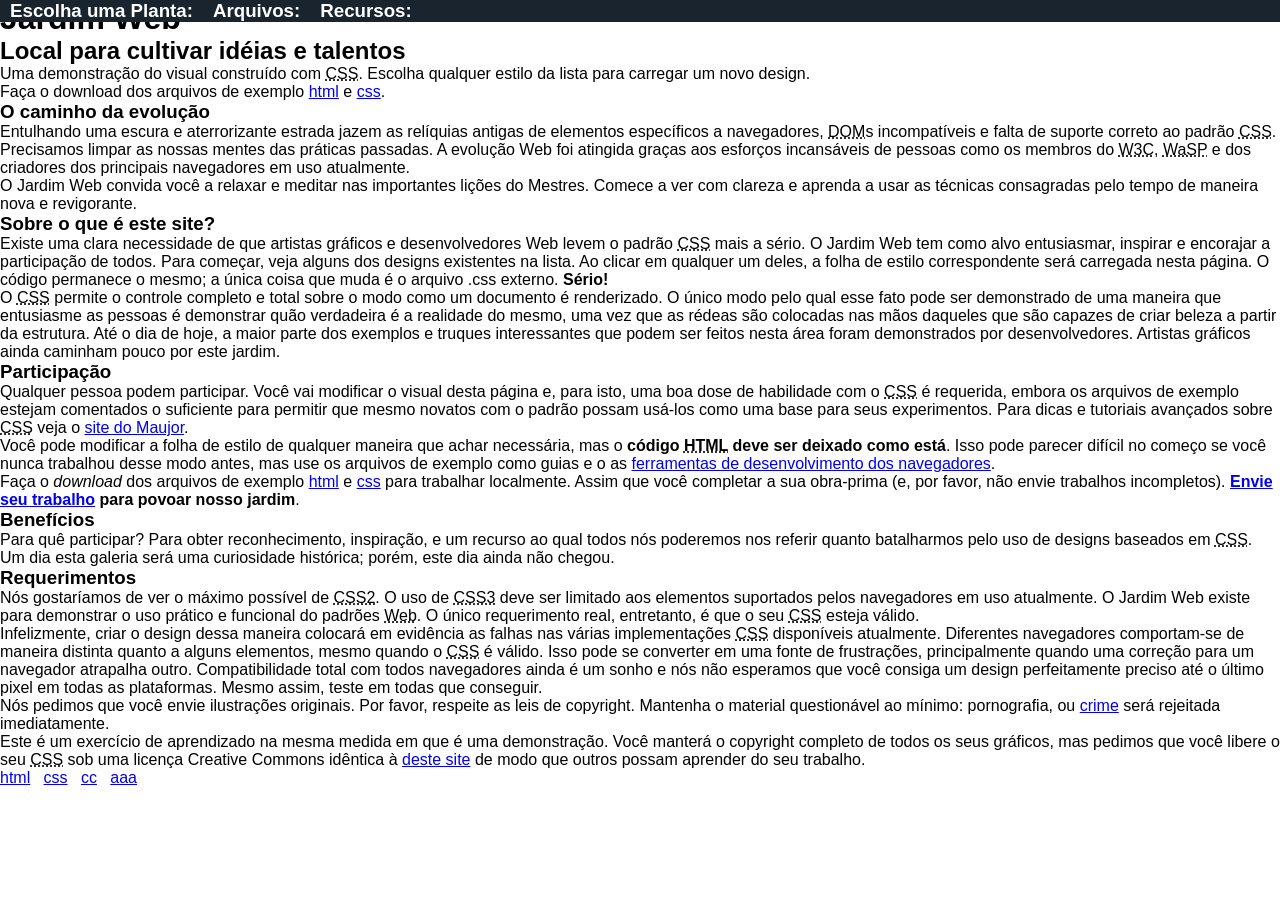
==== Jardim-Web.html @ c0ecdd57 "Adicao inicial de arquivos" ====
<!DOCTYPE html PUBLIC "-//W3C//DTD HTML 4.01//EN" "http://www.w3.org/TR/html4/strict.dtd">
<!-- saved from url=(0067)http://maverick.td.utfpr.edu.br/jardimweb/exemplo/jardim-index.html -->
<html><head><meta http-equiv="Content-Type" content="text/html; charset=UTF-8">
    
    <meta name="author" content="Eduardo Pezutti">
    <meta name="keywords" content="design, css, cascading, stylesheets, html, js, javascript, design gráfico, w3c, padrões web, visual">
    <meta name="description" content="Uma demonstração do que pode ser conseguido visualmente por meio de um design baseado em CSS e Javascript">
    <meta name="robots" content="all">
    <title>Jardim Web: Local para cultivar idéias e talentos</title>

    <style type="text/css">
        @import "estilos-css.css";
    </style>

    <link rel="Shortcut Icon" type="image/x-icon" href="http://maverick.td.utfpr.edu.br/jardimweb/exemplo/jardim-index.html#">
  </head>

  <!--

    Este documento html foi criado de modo a permitir a maior flexibilidade possível na adaptação
    do design. Assim, há algumas classes e tags extras que não são realmente necessários. 
    Em uma situação real, o documento provavelmente seria muito mais limpo.

    Ainda assim, eu acredito que todos nós podemos concordar que, mesmo com esses tags extras, o documento
    ainda fica muito melhor do que ficaria se tivesse sido construído com tabelas.

  -->

  <body id="css-web-garden">
    <div id="container" class="page-wrapper">
      <div class="intro" id="jar-intro">
        <div id="jar-header" class="header">
          <h1><span>Jardim Web</span></h1>
          <h2><span>Local para cultivar idéias e talentos</span></h2>
        </div>

        <div class="summary" id="jar-summary"> 
          <p class="p1"><span>Uma demonstração do visual construído com <acronym title="Cascading Style Sheets">CSS</acronym>. Escolha qualquer estilo da lista para carregar um novo design.</span></p>
          <p class="p2"><span>Faça o download dos arquivos de exemplo <a href="http://maverick.td.utfpr.edu.br/jardimweb/exemplo/jardim-index.html" title="O código HTML desta página que não deve ser modificado">html</a> e <a href="http://maverick.td.utfpr.edu.br/jardimweb/exemplo/jardim-estilo.css" title="Este é o arquivo CSS desta página; é o código que você deve modificar">css</a>.</span></p>
        </div>

        <div class="preamble" id="jar-preamble">
          <h3><span>O caminho da evolução</span></h3>
          <p class="p1"><span>Entulhando uma escura e aterrorizante estrada jazem as relíquias antigas de elementos específicos a navegadores, <acronym title="Document Object Model">DOM</acronym>s incompatíveis e falta de suporte correto ao padrão <acronym title="Cascading Style Sheets">CSS</acronym>.</span></p>
          <p class="p2"><span>Precisamos limpar as nossas mentes das práticas passadas. A evolução Web foi atingida graças aos esforços incansáveis de pessoas como os membros do <acronym title="World Wide Web Consortium">W3C</acronym>, <acronym title="Web Standards Project">WaSP</acronym> e dos criadores dos principais navegadores em uso atualmente.</span></p>
          <p class="p3"><span>O Jardim Web convida você a relaxar e meditar nas importantes lições do Mestres. Comece a ver com clareza e aprenda a usar as técnicas consagradas pelo tempo de maneira nova e revigorante.</span></p>
        </div>
      </div>

      <div class="main supporting" id="jar-supporting">
        <div class="explanation" id="jar-explanation">
          <h3><span>Sobre o que é este site?</span></h3>
          <p class="p1"><span>Existe uma clara necessidade de que artistas gráficos e desenvolvedores Web levem o padrão <acronym title="Cascading Style Sheets">CSS</acronym> mais a sério. O Jardim Web tem como alvo entusiasmar, inspirar e encorajar a participação de todos. Para começar, veja alguns dos designs existentes na lista. Ao clicar em qualquer um deles, a folha de estilo correspondente será carregada nesta página. O código permanece o mesmo; a única coisa que muda é o arquivo .css externo. <b>Sério!</b></span></p>
          <p class="p2"><span>O <acronym title="Cascading Style Sheets">CSS</acronym> permite o controle completo e total sobre o modo como um documento é renderizado. O único modo pelo qual esse fato pode ser demonstrado de uma maneira que entusiasme as pessoas é demonstrar quão verdadeira é a realidade do mesmo, uma vez que as rédeas são colocadas nas mãos daqueles que são capazes de criar beleza a partir da estrutura. Até o dia de hoje, a maior parte dos exemplos e truques interessantes que podem ser feitos nesta área foram demonstrados por desenvolvedores. Artistas gráficos ainda caminham pouco por este jardim.</span></p>
        </div>

        <div class="participation" id="jar-participation">
          <h3><span>Participação</span></h3>
          <p class="p1"><span>Qualquer pessoa podem participar. Você vai modificar o visual desta página e, para isto, uma boa dose de habilidade com o <acronym title="Cascading Style Sheets">CSS</acronym> é requerida, embora os arquivos de exemplo estejam comentados o suficiente para permitir que mesmo novatos com o padrão possam usá-los como uma base para seus experimentos. Para dicas e tutoriais avançados sobre <acronym title="Cascading Style Sheets">CSS</acronym> veja o <a href="http://www.maujor.com/" title="ótimo site para aprender CSS">site do Maujor</a>.</span></p>
          <p class="p2"><span>Você pode modificar a folha de estilo de qualquer maneira que achar necessária, mas o <strong>código <acronym title="HyperText Markup Language">HTML</acronym> deve ser deixado como está</strong>. Isso pode parecer difícil no começo se você nunca trabalhou desse modo antes, mas use os arquivos de exemplo como guias e o as <a href="http://en.wikipedia.org/wiki/Web_development_tools">ferramentas de desenvolvimento dos navegadores</a>.</span></p>
          <p class="p3"><span>Faça o <i>download</i> dos arquivos de exemplo <a href="http://maverick.td.utfpr.edu.br/jardimweb/exemplo/examplo/jardim-index.html" title="O código HTML destá página que não deve ser modificado">html</a> e <a href="http://maverick.td.utfpr.edu.br/jardimweb/exemplo/examplo/jardim-estilo.css" title="Este é o arquivo CSS desta página; é o código que você deve modificar">css</a> para trabalhar localmente. Assim que você completar a sua obra-prima (e, por favor, não envie trabalhos incompletos). <strong><a href="http://maverick.td.utfpr.edu.br/jardimweb/exemplo/plantar/" title="Use o formulário de contato para nos mandar o seu arquivo CSS">Envie seu trabalho</a> para povoar nosso jardim</strong>.</span></p>
        </div>

        <div class="benefits" id="jar-benefits">
          <h3><span>Benefícios</span></h3>
          <p class="p1"><span>Para quê participar? Para obter reconhecimento, inspiração, e um recurso ao qual todos nós poderemos nos referir quanto batalharmos pelo uso de designs baseados em <acronym title="Cascading Style Sheets">CSS</acronym>. Um dia esta galeria será uma curiosidade histórica; porém, este dia ainda não chegou.</span></p>
        </div>

        <div class="requirements" id="jar-requirements">
          <h3><span>Requerimentos</span></h3>
          <p class="p1"><span>Nós gostaríamos de ver o máximo possível de <acronym title="Cascading Style Sheets, versão 2">CSS2</acronym>. O uso de <acronym title="Cascading Style Sheets, versão 3">CSS3</acronym> deve ser limitado aos elementos suportados pelos navegadores em uso atualmente. O Jardim Web existe para demonstrar o uso prático e funcional do padrões <acronym title="World Wide Web">Web</acronym>. O único requerimento real, entretanto, é que o seu <acronym title="Cascading Style Sheets">CSS</acronym> esteja válido.</span></p>
          <p class="p2"><span>Infelizmente, criar o design dessa maneira colocará em evidência as falhas nas várias implementações <acronym title="Cascading Style Sheets">CSS</acronym> disponíveis atualmente. Diferentes navegadores comportam-se de maneira distinta quanto a alguns elementos, mesmo quando o <acronym title="Cascading Style Sheets">CSS</acronym> é válido. Isso pode se converter em uma fonte de frustrações, principalmente quando uma correção para um navegador atrapalha outro. Compatibilidade total com todos navegadores ainda é um sonho e nós não esperamos que você consiga um design perfeitamente preciso até o último pixel em todas as plataformas. Mesmo assim, teste em todas que conseguir.</span></p>
          <p class="p3"><span>Nós pedimos que você envie ilustrações originais. Por favor, respeite as leis de copyright. Mantenha o material questionável ao mínimo: pornografia, ou <a href="http://www.dpf.gov.br/institucional/campanhas/crimes-contra-os-direitos-humanos-na-internet">crime</a> será rejeitada imediatamente.</span></p>
          <p class="p4"><span>Este é um exercício de aprendizado na mesma medida em que é uma demonstração. Você manterá o copyright completo de todos os seus gráficos, mas pedimos que você libere o seu <acronym title="Cascading Style Sheets">CSS</acronym> sob uma licença Creative Commons idêntica à <a href="http://creativecommons.org/licenses/by-nc/4.0/" title="Veja a informação da licença do Jardim Web">deste site</a> de modo que outros possam aprender do seu trabalho.</span></p>
        </div>

        <div class="footer" id="jar-footer">
          <a class="jar-validate-html" href="http://validator.w3.org/" title="Verifique a validade do XHTML deste site">html</a> &nbsp; 
          <a class="jar-validate-css" href="http://jigsaw.w3.org/css-validator/check/referer" title="Verifique a validade do CSS deste site">css</a> &nbsp; 
          <a class="jar-license" href="http://creativecommons.org/licenses/by-nc/4.0/" title="Veja os detalhes da licença deste site, cortesia de Creative Commons">cc</a> &nbsp;
          <a class="jar-accessibility" href="http://www.ilearn.com.br/TR/WCAG20/" title="Verifique a acessibilidade deste site de acordo com as WAI Content Accessibility Guidelines 2">aaa</a>
        </div>
      </div>


      <div class="sidebar" id="jar-link-list">
        <div class="wrapper">
          <div class="design-selection" id="jar-selection">
            <h3 class="select"><span>Escolha uma Planta:</span></h3>
            <ul>
              <li><a href="http://maverick.td.utfpr.edu.br/jardimweb/exemplo/jardim-index.html#" class="design-name">Planta 1</a> por <a href="http://maverick.td.utfpr.edu.br/jardimweb/exemplo/jardim-index.html#" class="designer-name">Fulano 1</a></li>
              <li><a href="http://maverick.td.utfpr.edu.br/jardimweb/exemplo/jardim-index.html#" class="design-name">Planta 2</a> por <a href="http://maverick.td.utfpr.edu.br/jardimweb/exemplo/jardim-index.html#" class="designer-name">Fulano 2</a></li>
              <li><a href="http://maverick.td.utfpr.edu.br/jardimweb/exemplo/jardim-index.html#" class="design-name">Planta 3</a> por <a href="http://maverick.td.utfpr.edu.br/jardimweb/exemplo/jardim-index.html#" class="designer-name">Fulano 3</a></li>
              <li><a href="http://maverick.td.utfpr.edu.br/jardimweb/exemplo/jardim-index.html#" class="design-name">Planta 4</a> por <a href="http://maverick.td.utfpr.edu.br/jardimweb/exemplo/jardim-index.html#" class="designer-name">Fulano 4</a></li>
              <li><a href="http://maverick.td.utfpr.edu.br/jardimweb/exemplo/jardim-index.html#" class="design-name">Planta 5</a> por <a href="http://maverick.td.utfpr.edu.br/jardimweb/exemplo/jardim-index.html#" class="designer-name">Fulano 5</a></li>
            </ul>
          </div>

          <div class="design-archives" id="jar-archives">
            <h3 class="archives"><span>Arquivos:</span></h3>
            <ul>
              <li class="next"><a href="http://maverick.td.utfpr.edu.br/jardimweb/exemplo/jardim-index.html#">Próxima Planta <span class="indicator">›</span></a></li>
              <li class="previous"><a href="http://maverick.td.utfpr.edu.br/jardimweb/exemplo/jardim-index.html#"><span class="indicator">‹</span> Planta anteior</a></li>
              <li class="viewall"><a href="http://maverick.td.utfpr.edu.br/jardimweb/exemplo/jardim-index.html#">Veja todas as espéimes</a></li>
            </ul>
          </div>

          <div class="design-resources" id="jar-resources">
            <h3 class="resources"><span>Recursos:</span></h3>
            <ul>
			  <li><a class="view-css" href="http://maverick.td.utfpr.edu.br/jardimweb/exemplo/jardim-index.html#" title="Veja o código do arquivo CSS para o design atual.">Veja o código <acronym title="Cascading Style Sheets">CSS</acronym> do design atual</a></li>
              <li><a class="css-resources" href="http://www.csszengarden.com/" title="Link da idéia inicial criado por Dave Shea.">Css Zen Garden</a></li>
              <li><a class="jar-submit" href="http://maverick.td.utfpr.edu.br/jardimweb/exemplo/plantar/" title="Envie o seu próprio arquivo CSS.">Envie seu design</a></li>
            </ul>
          </div>
        </div>
      </div>

    </div>

    <!-- Estas divs e spans extras podem ser usados para adicionar outras imagens de preenchimento -->
    <div id="extraDiv1"><span></span></div><div id="extraDiv2"><span></span></div><div id="extraDiv3"><span></span></div>
    <div id="extraDiv4"><span></span></div><div id="extraDiv5"><span></span></div><div id="extraDiv6"><span></span></div>

  
</body></html>
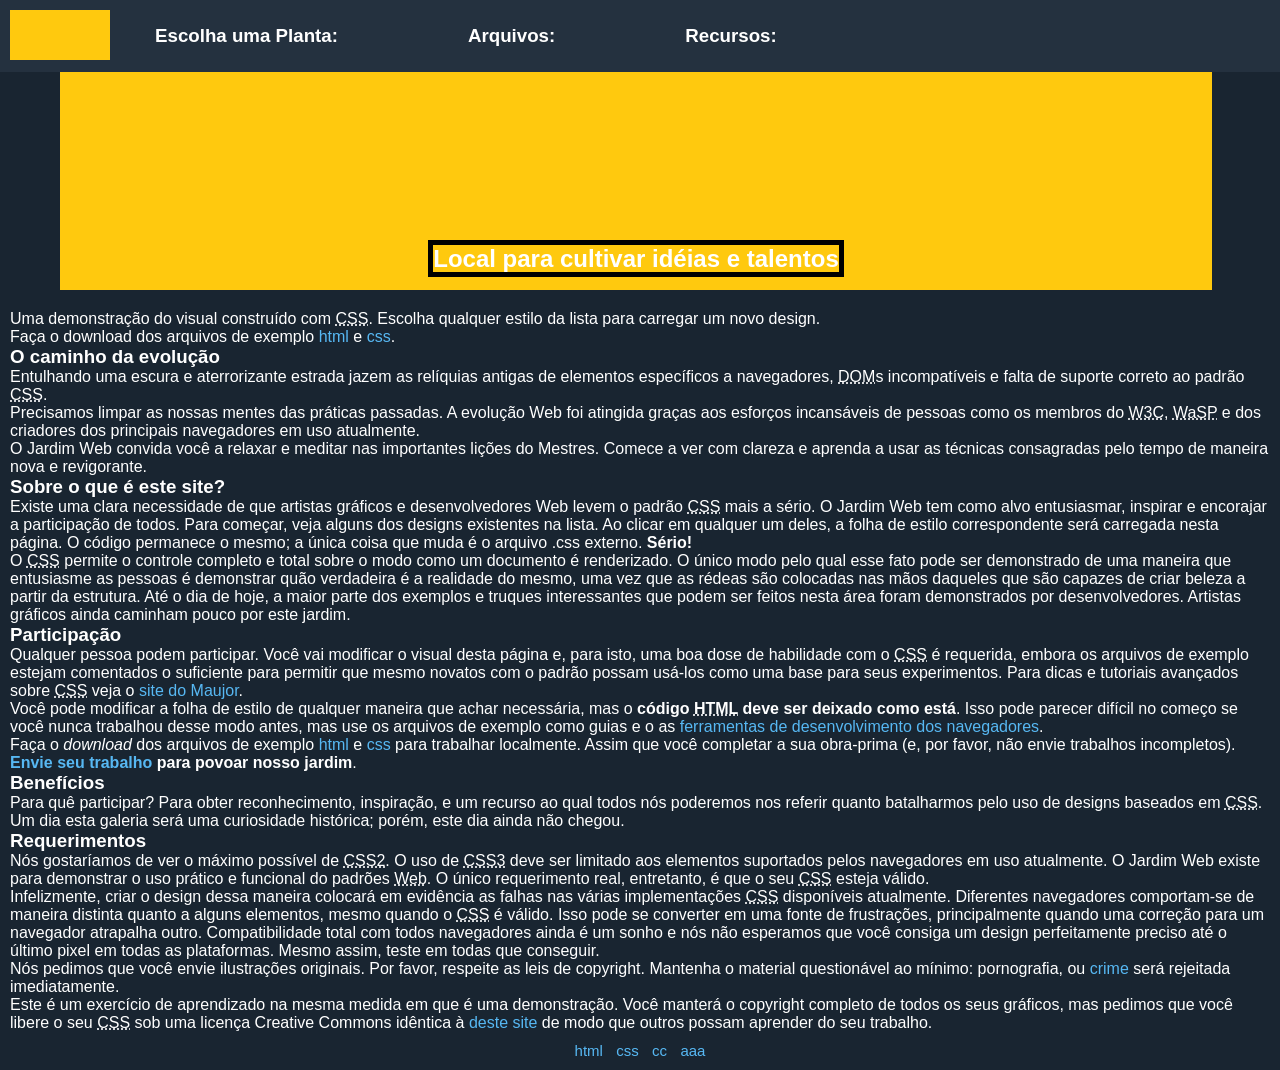
==== commit 17d352a4: "adicao de estilos menu e capa inicial inseridos" ====
--- a/Jardim-Web.html
+++ b/Jardim-Web.html
@@ -119,8 +119,13 @@
     </div>
 
     <!-- Estas divs e spans extras podem ser usados para adicionar outras imagens de preenchimento -->
-    <div id="extraDiv1"><span></span></div><div id="extraDiv2"><span></span></div><div id="extraDiv3"><span></span></div>
-    <div id="extraDiv4"><span></span></div><div id="extraDiv5"><span></span></div><div id="extraDiv6"><span></span></div>
+    <div id="extraDiv1"><span></span></div>
+    <div id="extraDiv2"><span></span></div>
+    <div id="extraDiv3"><span></span></div>
+    <div id="extraDiv4"><span></span></div>
+    <div id="extraDiv5"><span></span></div>
+    <div id="extraDiv6"><span></span></div>
 
   
-</body></html>+  </body>
+</html>
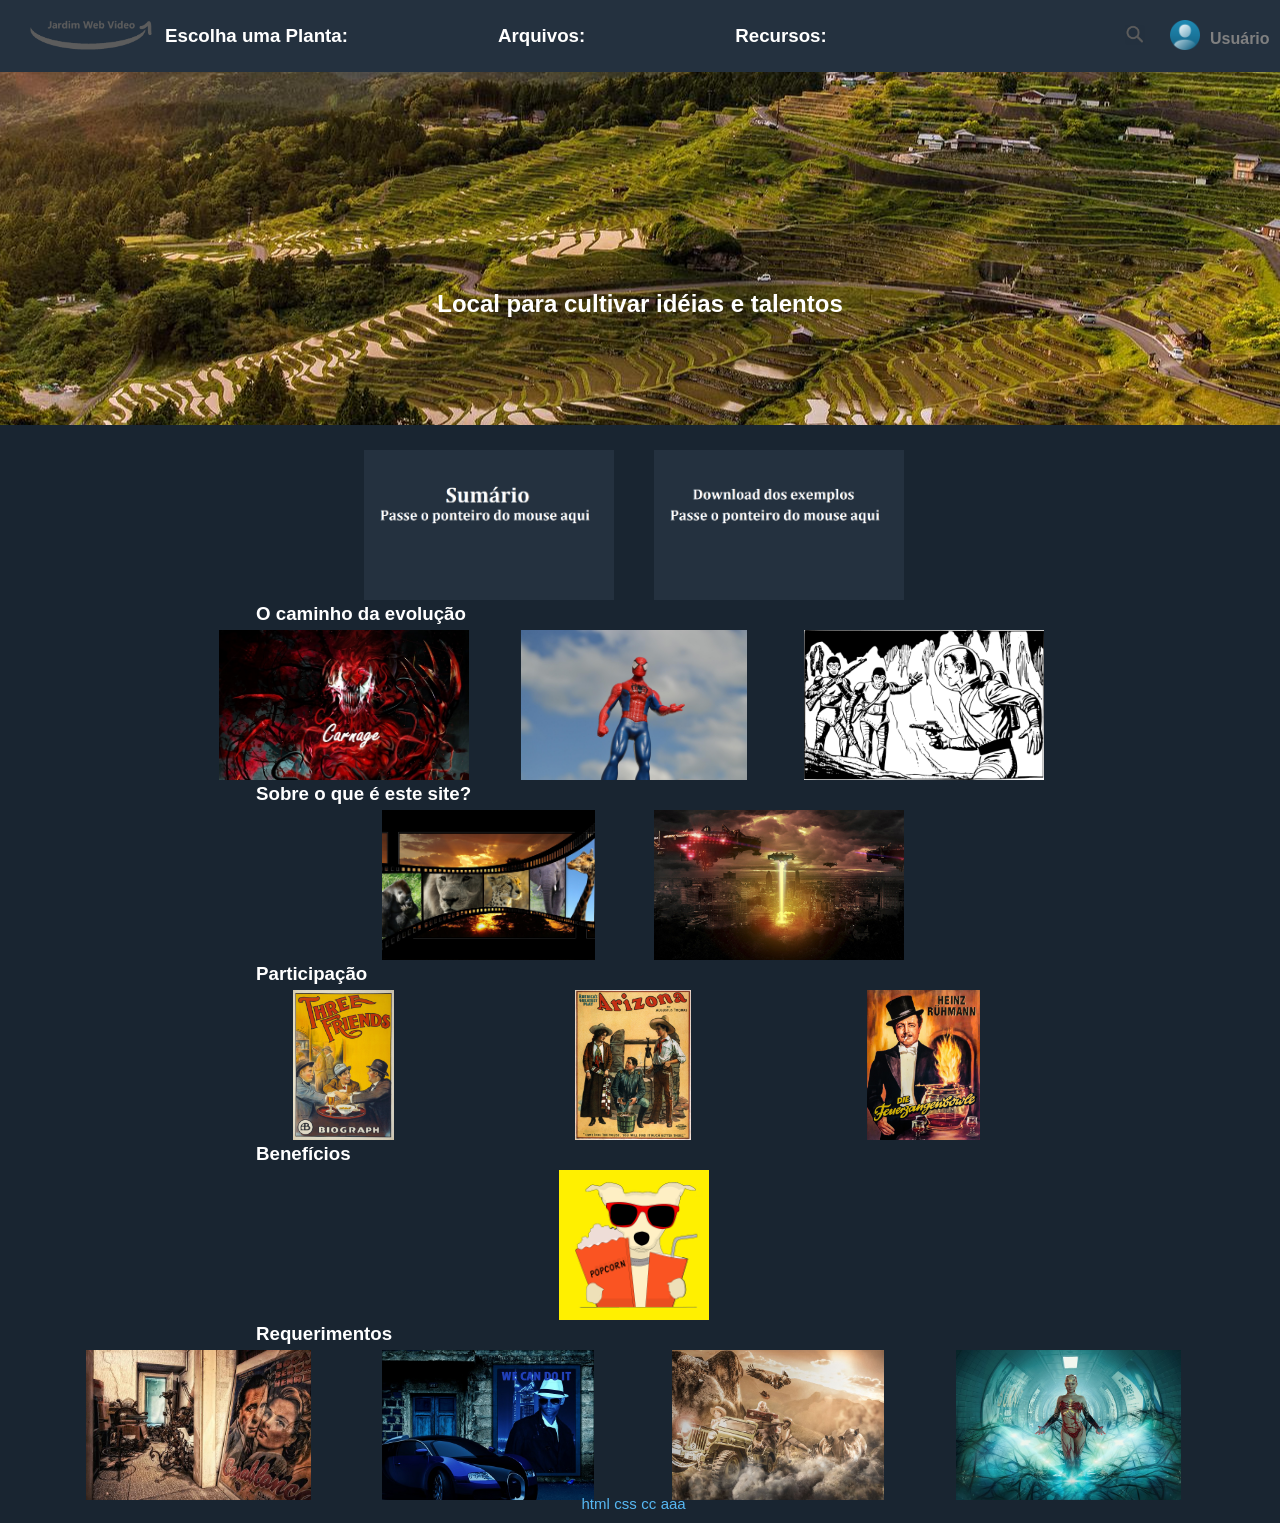
==== commit 1c21d66e: "Finalização da estilização" ====
--- a/Jardim-Web.html
+++ b/Jardim-Web.html
@@ -1,5 +1,5 @@
 <!DOCTYPE html PUBLIC "-//W3C//DTD HTML 4.01//EN" "http://www.w3.org/TR/html4/strict.dtd">
-<!-- saved from url=(0067)http://maverick.td.utfpr.edu.br/jardimweb/exemplo/jardim-index.html -->
+<!-- saved from url=(0068)http://maverick.td.utfpr.edu.br/jardimweb/exemplo/jardim-index.html# -->
 <html><head><meta http-equiv="Content-Type" content="text/html; charset=UTF-8">
     
     <meta name="author" content="Eduardo Pezutti">
@@ -119,13 +119,8 @@
     </div>
 
     <!-- Estas divs e spans extras podem ser usados para adicionar outras imagens de preenchimento -->
-    <div id="extraDiv1"><span></span></div>
-    <div id="extraDiv2"><span></span></div>
-    <div id="extraDiv3"><span></span></div>
-    <div id="extraDiv4"><span></span></div>
-    <div id="extraDiv5"><span></span></div>
-    <div id="extraDiv6"><span></span></div>
+    <div id="extraDiv1"><span></span></div><div id="extraDiv2"><span></span></div><div id="extraDiv3"><span></span></div>
+    <div id="extraDiv4"><span></span></div><div id="extraDiv5"><span></span></div><div id="extraDiv6"><span></span></div>
 
   
-  </body>
-</html>+</body></html>
